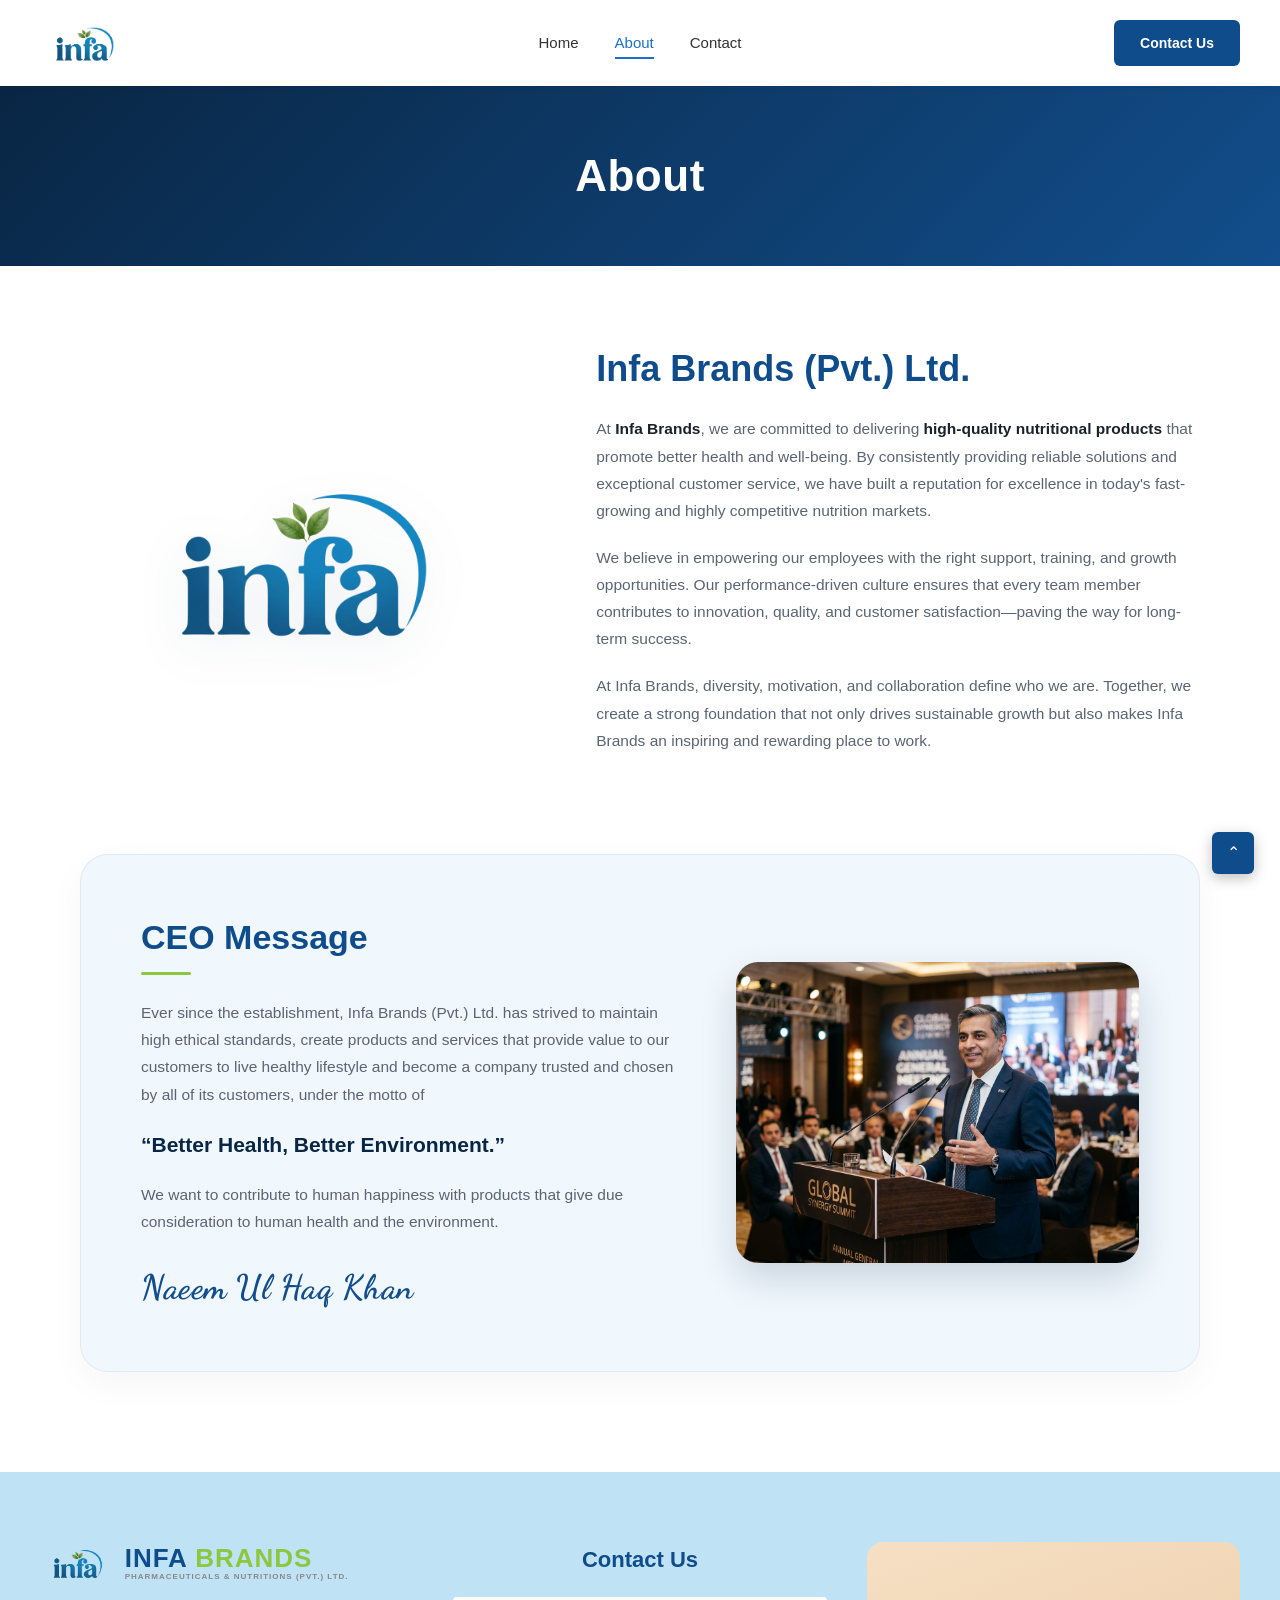
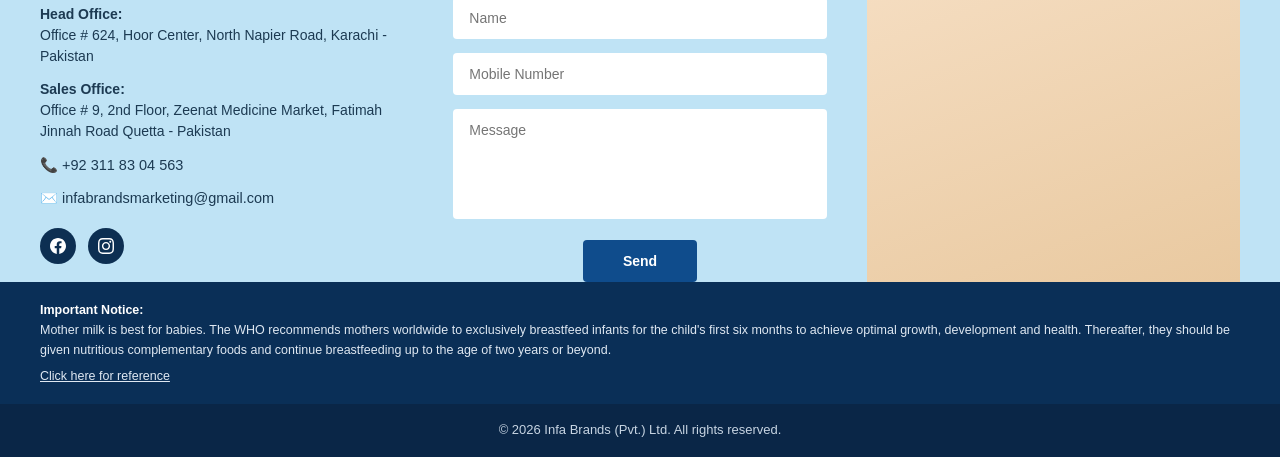
==== about.html @ ae10d037 "First" ====
<!DOCTYPE html>
<html lang="en">

<head>
    <meta charset="UTF-8">
    <meta name="viewport" content="width=device-width, initial-scale=1.0">
    <title>About - Infa Brands (Pvt.) Ltd.</title>
    <link rel="stylesheet" href="style.css">
    <link rel="preconnect" href="https://fonts.googleapis.com">
    <link rel="preconnect" href="https://fonts.gstatic.com" crossorigin>
    <link href="https://fonts.googleapis.com/css2?family=Dancing+Script:wght@700&display=swap" rel="stylesheet">
</head>

<body>

    <!-- HEADER -->
    <header>
        <div class="logo">
            <a href="index.html">
                <img src="3_20260909_190954_0002.png" alt="Infa Brands Logo">
            </a>
        </div>
        <nav>
            <ul>
                <li><a href="index.html">Home</a></li>
                <li><a href="about.html" class="active">About</a></li>
                <li><a href="contact.html">Contact</a></li>
            </ul>
        </nav>
        <div class="header-action">
            <a href="contact.html" class="btn-primary" style="text-decoration:none;display:inline-block;">Contact Us</a>
        </div>
    </header>

    <!-- ABOUT BANNER -->
    <section class="about-header-banner">
        <h1>About</h1>
    </section>

    <!-- COMPANY PROFILE / STORY SECTION -->
    <section class="about-story-section">
        <div class="about-logo-wrapper">
            <img src="3_20260909_190954_0002.png" alt="Infa Brands Logo Emblem">
        </div>
        <div class="about-story-content">
            <h2>Infa Brands (Pvt.) Ltd.</h2>
            <p>At <strong>Infa Brands</strong>, we are committed to delivering <strong>high-quality nutritional products</strong> that promote better health and well-being. By consistently providing reliable solutions and exceptional customer service, we have built a reputation for excellence in today's fast-growing and highly competitive nutrition markets.</p>
            <p>We believe in empowering our employees with the right support, training, and growth opportunities. Our performance-driven culture ensures that every team member contributes to innovation, quality, and customer satisfaction—paving the way for long-term success.</p>
            <p>At Infa Brands, diversity, motivation, and collaboration define who we are. Together, we create a strong foundation that not only drives sustainable growth but also makes Infa Brands an inspiring and rewarding place to work.</p>
        </div>
    </section>

    <!-- CEO MESSAGE SECTION -->
    <section class="about-ceo-section">
        <div class="about-ceo-card">
            <div class="ceo-text-col">
                <h2>CEO Message</h2>
                <div class="ceo-rule"></div>
                <p>Ever since the establishment, Infa Brands (Pvt.) Ltd. has strived to maintain high ethical standards, create products and services that provide value to our customers to live healthy lifestyle and become a company trusted and chosen by all of its customers, under the motto of</p>
                <div class="ceo-quote">“Better Health, Better Environment.”</div>
                <p>We want to contribute to human happiness with products that give due consideration to human health and the environment.</p>
                <div class="ceo-signature">Naeem Ul Haq Khan</div>
            </div>
            <div class="ceo-img-col">
                <div class="ceo-img-wrapper">
                    <img src="ceo-message-photo.jpg" alt="CEO Naeem Ul Haq Khan">
                </div>
            </div>
        </div>
    </section>

    <!-- CONTACT US (ABOVE FOOTER) -->
    <section class="contact" id="contact">
        <div class="contact-grid">
            <div class="contact-info">
                <div class="logo">
                    <a href="index.html" style="display:flex;align-items:center;gap:10px;text-decoration:none;">
                        <img src="3_20260909_190954_0002.png" alt="Infa Brands Logo" style="height:42px;width:auto;object-fit:contain;">
                        <div class="logo-text">
                            <div class="name">INFA <span>BRANDS</span></div>
                            <div class="sub">PHARMACEUTICALS &amp; NUTRITIONS (PVT.) LTD.</div>
                        </div>
                    </a>
                </div>
                <p><strong>Head Office:</strong><br>Office # 624, Hoor Center, North Napier Road, Karachi - Pakistan</p>
                <p><strong>Sales Office:</strong><br>Office # 9, 2nd Floor, Zeenat Medicine Market, Fatimah Jinnah Road Quetta - Pakistan</p>
                <div class="line"><a href="tel:+923118304563" style="color:inherit;">📞 +92 311 83 04 563</a></div>
                <div class="line"><a href="mailto:infabrandsmarketing@gmail.com" style="color:inherit;">✉️ infabrandsmarketing@gmail.com</a></div>
                <div class="socials">
                    <a href="https://www.facebook.com/share/1D4p2ntdtL/" target="_blank" rel="noopener noreferrer" title="Facebook" aria-label="Facebook">
                        <svg viewBox="0 0 24 24" width="16" height="16" fill="currentColor"><path d="M24 12.073c0-6.627-5.373-12-12-12s-12 5.373-12 12c0 5.99 4.388 10.954 10.125 11.854v-8.385H7.078v-3.47h3.047V9.43c0-3.007 1.792-4.669 4.533-4.669 1.312 0 2.686.235 2.686.235v2.953H15.83c-1.491 0-1.956.925-1.956 1.874v2.25h3.328l-.532 3.47h-2.796v8.385C19.612 23.027 24 18.062 24 12.073z"/></svg>
                    </a>
                    <a href="https://www.instagram.com/infa_brands?igsh=bGVnMWMzcWs0cmg=" target="_blank" rel="noopener noreferrer" title="Instagram" aria-label="Instagram">
                        <svg viewBox="0 0 24 24" width="16" height="16" fill="currentColor"><path d="M12 2.163c3.204 0 3.584.012 4.85.07 3.252.148 4.771 1.691 4.919 4.919.058 1.265.069 1.645.069 4.849 0 3.205-.012 3.584-.069 4.849-.149 3.225-1.664 4.771-4.919 4.919-1.266.058-1.644.07-4.85.07-3.204 0-3.584-.012-4.849-.07-3.26-.149-4.771-1.699-4.919-4.92-.058-1.265-.07-1.644-.07-4.849 0-3.204.013-3.583.07-4.849.149-3.227 1.664-4.771 4.919-4.919 1.266-.057 1.645-.069 4.849-.069zm0-2.163c-3.259 0-3.667.014-4.947.072-4.358.2-6.78 2.618-6.98 6.98-.059 1.281-.073 1.689-.073 4.948 0 3.259.014 3.668.072 4.948.2 4.358 2.618 6.78 6.98 6.98 1.281.058 1.689.072 4.948.072 3.259 0 3.668-.014 4.948-.072 4.354-.2 6.782-2.618 6.979-6.98.059-1.28.073-1.689.073-4.948 0-3.259-.014-3.667-.072-4.947-.196-4.354-2.617-6.78-6.979-6.98-1.281-.059-1.69-.073-4.949-.073zm0 5.838c-3.403 0-6.162 2.759-6.162 6.162s2.759 6.163 6.162 6.163 6.162-2.759 6.162-6.163c0-3.403-2.759-6.162-6.162-6.162zm0 10.162c-2.209 0-4-1.79-4-4 0-2.209 1.791-4 4-4s4 1.791 4 4c0 2.21-1.791 4-4 4zm6.406-11.845c-.796 0-1.441.645-1.441 1.44s.645 1.44 1.441 1.44c.795 0 1.439-.645 1.439-1.44s-.644-1.44-1.439-1.44z"/></svg>
                    </a>
                </div>
            </div>
            <div class="contact-form">
                <h3>Contact Us</h3>
                <form onsubmit="event.preventDefault(); alert('Thank you for contacting Infa Brands! We will get back to you soon.');">
                    <input type="text" placeholder="Name" required>
                    <input type="text" placeholder="Mobile Number" required>
                    <textarea placeholder="Message"></textarea>
                    <button type="submit">Send</button>
                </form>
            </div>
            <div class="contact-hand"></div>
        </div>
    </section>

    <!-- FOOTER NOTICE -->
    <div class="notice">
        <div class="container">
            <div><strong>Important Notice:</strong><br>
                Mother milk is best for babies. The WHO recommends mothers worldwide to exclusively breastfeed infants
                for the child's first six months to achieve optimal growth, development and health. Thereafter, they
                should be given nutritious complementary foods and continue breastfeeding up to the age of two years or
                beyond.</div>
            <a href="#">Click here for reference</a>
        </div>
    </div>

    <!-- COPYRIGHT -->
    <div class="copyright">© 2026 Infa Brands (Pvt.) Ltd. All rights reserved.</div>

    <div class="scroll-top">⌃</div>

    <script>
        document.querySelector('.scroll-top').addEventListener('click', () => {
            window.scrollTo({ top: 0, behavior: 'smooth' });
        });
    </script>

</body>

</html>
---- style.css ----
:root {
    --navy: #0d2f52;
    --blue: #1b6fc9;
    --blue-dark: #0f4c8c;
    --green: #8dc63f;
    --light-blue: #bfe3f5;
    --text-grey: #5b6472;
    --footer-navy: #0a2f57;
}

* {
    margin: 0;
    padding: 0;
    box-sizing: border-box;
}

body {
    font-family: "Poppins", "Segoe UI", Arial, sans-serif;
    color: #333;
    line-height: 1.6;
}

a {
    text-decoration: none;
    color: inherit;
}

ul {
    list-style: none;
}

img,
svg {
    display: block;
    max-width: 100%;
}

.container {
    max-width: 1200px;
    margin: 0 auto;
    padding: 0 40px;
}

/* HEADER */
header {
    display: flex;
    align-items: center;
    justify-content: space-between;
    padding: 18px 40px;
    box-shadow: 0 2px 10px rgba(0, 0, 0, 0.06);
    position: relative;
    z-index: 10;
    background: #fff;
}

.logo {
    display: flex;
    align-items: center;
    gap: 12px;
    flex: 1 1 0;
}

.logo img {
    height: 50px;
    width: auto;
    object-fit: contain;
}

.logo-text {
    line-height: 1.1;
}

.logo-text .name {
    font-size: 26px;
    font-weight: 800;
    color: var(--blue-dark);
    letter-spacing: 1px;
}

.logo-text .name span {
    color: var(--green);
}

.logo-text .sub {
    font-size: 8px;
    letter-spacing: 1px;
    color: #888;
    font-weight: 600;
}

nav {
    display: flex;
    align-items: center;
    justify-content: center;
    flex: 2 1 auto;
}

nav ul {
    display: flex;
    justify-content: center;
    align-items: center;
    gap: 36px;
    font-size: 15px;
    font-weight: 500;
    color: #333;
    margin: 0;
    padding: 0;
    list-style: none;
}

nav ul li a {
    position: relative;
    padding-bottom: 4px;
    transition: color 0.2s ease;
}

nav ul li a.active {
    color: var(--blue);
}

nav ul li a.active::after {
    content: "";
    position: absolute;
    left: 0;
    bottom: -4px;
    width: 100%;
    height: 2px;
    background: var(--blue);
}

nav ul li a:hover {
    color: var(--blue);
}

.caret {
    font-size: 10px;
    margin-left: 4px;
}

.header-action {
    flex: 1 1 0;
    display: flex;
    justify-content: flex-end;
    align-items: center;
}

.btn-primary {
    background: var(--blue-dark);
    color: #fff;
    padding: 12px 26px;
    border-radius: 6px;
    font-weight: 600;
    font-size: 14px;
    border: none;
    cursor: pointer;
    transition: background 0.2s ease, transform 0.1s ease;
    white-space: nowrap;
}

.btn-primary:hover {
    background: var(--navy);
}

/* HERO */
.hero {
    position: relative;
    min-height: 640px;
    background:
        linear-gradient(120deg, rgba(9, 38, 68, 0.85) 0%, rgba(15, 60, 110, 0.55) 55%, rgba(9, 38, 68, 0.75) 100%),
        radial-gradient(circle at 70% 30%, #1c4d7a, #0a2440 70%);
    display: flex;
    align-items: center;
    color: #fff;
    overflow: hidden;
}

.hero::before {
    content: "";
    position: absolute;
    inset: 0;
    background-image:
        radial-gradient(ellipse at 30% 60%, rgba(255, 255, 255, 0.06) 0%, transparent 45%),
        radial-gradient(ellipse at 80% 20%, rgba(255, 255, 255, 0.05) 0%, transparent 40%);
}

.hero-content {
    position: relative;
    z-index: 2;
    padding: 0 40px;
    max-width: 1200px;
    margin: 0 auto;
    width: 100%;
}

.hero-content .eyebrow {
    font-size: 20px;
    font-weight: 400;
    margin-bottom: 6px;
}

.hero-content h1 {
    font-size: 44px;
    font-style: italic;
    font-weight: 700;
    max-width: 600px;
    line-height: 1.25;
}

.hero-rule {
    width: 120px;
    height: 3px;
    background: var(--green);
    margin: 26px 0 40px;
}

.hero-contact {
    position: absolute;
    bottom: 34px;
    left: 40px;
    display: flex;
    gap: 34px;
    font-size: 14px;
    color: #eaf2fb;
}

.hero-contact div {
    display: flex;
    align-items: center;
    gap: 8px;
}

/* EMPOWERING SECTION */
.empower {
    display: grid;
    grid-template-columns: 1fr 3px 1.15fr;
    gap: 40px;
    padding: 80px 40px;
    max-width: 1200px;
    margin: 0 auto;
    align-items: start;
}

.empower h2 {
    font-size: 38px;
    font-weight: 800;
    color: var(--blue-dark);
    line-height: 1.25;
}

.empower-divider {
    background: var(--green);
    width: 3px;
    height: 100%;
}

.empower p {
    color: var(--text-grey);
    margin-bottom: 18px;
    font-size: 15.5px;
}

.empower p strong {
    color: #333;
}

/* SECTION HEADS */
.section-head {
    text-align: center;
    margin-bottom: 56px;
}

.section-head h2 {
    font-size: 34px;
    font-weight: 800;
    color: var(--blue-dark);
    display: inline-block;
    margin-bottom: 12px;
}

.section-head .rule {
    width: 70px;
    height: 3px;
    background: var(--green);
    margin: 0 auto;
}

/* PRODUCTS */
.products {
    padding: 40px 40px 100px;
    max-width: 1200px;
    margin: 0 auto;
}

.product-grid {
    display: grid;
    grid-template-columns: repeat(3, 1fr);
    gap: 46px;
}

.product-card {
    background: #ffffff;
    border-radius: 16px;
    padding: 24px;
    box-shadow: 0 10px 30px rgba(9, 38, 68, 0.07);
    border: 1px solid rgba(226, 232, 240, 0.8);
    text-align: center;
    transition: all 0.3s cubic-bezier(0.16, 1, 0.3, 1);
    display: flex;
    flex-direction: column;
    align-items: center;
}

.product-card:hover {
    transform: translateY(-8px);
    box-shadow: 0 20px 40px rgba(9, 38, 68, 0.14);
    border-color: rgba(141, 198, 63, 0.4);
}

.product-img-wrap {
    width: 100%;
    height: 240px;
    display: flex;
    align-items: center;
    justify-content: center;
    background: #f8fafc;
    border-radius: 12px;
    margin-bottom: 20px;
    overflow: hidden;
    padding: 12px;
}

.product-img {
    max-width: 100%;
    max-height: 100%;
    object-fit: contain;
    transition: transform 0.4s ease;
}

.product-card:hover .product-img {
    transform: scale(1.05);
}

.product-card h3 {
    font-size: 20px;
    font-weight: 700;
    color: var(--blue-dark);
    letter-spacing: 0.5px;
    margin-top: 4px;
}

/* GUIDELINES */
.guidelines {
    background: #fbfcfe;
    padding: 90px 0;
}

.guidelines-intro {
    max-width: 1200px;
    margin: 0 auto 56px;
    padding: 0 40px;
    color: var(--text-grey);
    font-size: 15.5px;
}

.guidelines-body {
    max-width: 1200px;
    margin: 0 auto;
    padding: 0 40px;
    display: grid;
    grid-template-columns: 0.85fr 1.3fr;
    gap: 60px;
    align-items: start;
}

.baby-illustration {
    width: 100%;
    aspect-ratio: 1/1.1;
    border-radius: 16px;
    background: radial-gradient(circle at 50% 30%, #ffe9c7, #ffd48a 60%, #f5b94f 100%);
    display: flex;
    align-items: center;
    justify-content: center;
    position: relative;
    overflow: hidden;
}

.faq {
    border-top: 1px solid #e4e8ee;
}

.faq-item {
    border-bottom: 1px solid #e4e8ee;
}

.faq-q {
    width: 100%;
    text-align: left;
    background: none;
    border: none;
    padding: 20px 4px;
    display: flex;
    justify-content: space-between;
    align-items: center;
    font-size: 15.5px;
    font-weight: 600;
    color: #222;
    cursor: pointer;
}

.faq-q .arrow {
    transition: transform 0.25s ease;
    font-size: 12px;
    color: #333;
    flex: 0 0 auto;
    margin-left: 16px;
}

.faq-item.open .faq-q .arrow {
    transform: rotate(180deg);
}

.faq-a {
    max-height: 0;
    overflow: hidden;
    transition: max-height 0.3s ease;
    font-size: 14.5px;
    color: var(--text-grey);
}

.faq-a p {
    padding: 0 4px 20px;
}

.faq-item.open .faq-a {
    max-height: 200px;
}

/* BLOGS */
.blogs {
    padding: 100px 40px;
    max-width: 1200px;
    margin: 0 auto;
}

.blog-grid {
    display: grid;
    grid-template-columns: repeat(3, 1fr);
    gap: 36px;
}

.blog-card {
    border: 2.5px dotted var(--green);
    border-radius: 18px;
    min-height: 190px;
    display: flex;
    align-items: center;
    justify-content: center;
    text-align: center;
    padding: 30px 26px;
    font-family: Georgia, 'Times New Roman', serif;
}

.blog-card p {
    font-size: 16px;
    font-weight: 600;
    color: #1a1a1a;
    line-height: 1.5;
}

/* CONTACT (BOTTOM SECTION) */
.contact {
    background: var(--light-blue);
    padding: 70px 40px 0;
}

.contact-grid {
    max-width: 1200px;
    margin: 0 auto;
    display: grid;
    grid-template-columns: 1fr 1fr 1fr;
    gap: 40px;
    align-items: start;
}

.contact-info .logo {
    margin-bottom: 20px;
}

.contact-info .logo-text .name {
    color: var(--blue-dark);
}

.contact-info p {
    font-size: 14px;
    color: #1c3a52;
    margin-bottom: 12px;
    max-width: 100%;
    line-height: 1.5;
}

.contact-info .line {
    display: flex;
    align-items: center;
    gap: 10px;
    font-size: 14.5px;
    color: #1c3a52;
    margin-bottom: 10px;
}

.contact-info .line a:hover {
    color: var(--blue);
    text-decoration: underline;
}

.socials {
    display: flex;
    gap: 12px;
    margin-top: 18px;
}

.socials a {
    width: 36px;
    height: 36px;
    border-radius: 50%;
    background: #0d2f52;
    color: #fff;
    display: flex;
    align-items: center;
    justify-content: center;
    font-size: 14px;
    transition: all 0.25s ease;
}

.socials a:hover {
    background: var(--blue);
    transform: translateY(-2px);
    box-shadow: 0 4px 10px rgba(27, 111, 201, 0.35);
}

.contact-form h3 {
    text-align: center;
    color: var(--blue-dark);
    font-size: 22px;
    font-weight: 700;
    margin-bottom: 20px;
}

.contact-form input,
.contact-form textarea {
    width: 100%;
    padding: 13px 16px;
    border: none;
    border-radius: 4px;
    margin-bottom: 14px;
    font-size: 14px;
    font-family: inherit;
}

.contact-form textarea {
    resize: none;
    height: 110px;
}

.contact-form button {
    background: var(--blue-dark);
    color: #fff;
    border: none;
    padding: 13px 40px;
    border-radius: 4px;
    font-weight: 600;
    cursor: pointer;
    display: block;
    margin: 0 auto;
    font-size: 14px;
    transition: background 0.2s ease;
}

.contact-form button:hover {
    background: var(--navy);
}

.contact-hand {
    height: 100%;
    min-height: 260px;
    border-radius: 16px 16px 0 0;
    background: linear-gradient(160deg, #f6dfc4, #e9c9a0);
}

/* CONTACT PAGE EXACT REPLICA STYLES */
.contact-header-banner {
    background: linear-gradient(135deg, #1b3552 0%, #0d233a 100%);
    color: #fff;
    padding: 65px 20px;
    text-align: center;
}

.contact-header-banner h1 {
    font-size: 56px;
    font-weight: 800;
    letter-spacing: -0.5px;
    color: #fff;
}

.contact-top-container {
    max-width: 1200px;
    margin: 0 auto;
    padding: 65px 40px;
    display: grid;
    grid-template-columns: 1fr 1.35fr;
    gap: 70px;
    align-items: start;
    background: #fff;
}

.get-in-touch-col h2,
.send-message-col h2 {
    font-size: 28px;
    font-weight: 700;
    color: var(--navy);
}

.get-in-touch-col .green-bar {
    width: 44px;
    height: 3px;
    background: var(--green);
    margin-top: 8px;
    margin-bottom: 32px;
    border-radius: 2px;
}

.send-message-col h2 {
    margin-bottom: 32px;
}

.touch-item {
    display: flex;
    gap: 16px;
    margin-bottom: 26px;
    align-items: flex-start;
}

.touch-icon {
    width: 26px;
    height: 26px;
    color: var(--navy);
    flex-shrink: 0;
    margin-top: 2px;
    display: flex;
    align-items: center;
    justify-content: center;
}

.touch-content h4 {
    font-size: 16.5px;
    font-weight: 700;
    color: var(--navy);
    margin-bottom: 4px;
}

.touch-content p,
.touch-content a {
    font-size: 14.5px;
    color: var(--text-grey);
    line-height: 1.55;
    text-decoration: none;
}

.touch-content a:hover {
    color: var(--blue);
    text-decoration: underline;
}

.send-message-col .form-input {
    width: 100%;
    padding: 13px 16px;
    border: 1px solid #cbd5e1;
    border-radius: 6px;
    font-size: 14px;
    margin-bottom: 16px;
    outline: none;
    font-family: inherit;
    transition: border-color 0.2s;
    background: #fff;
}

.send-message-col .form-input:focus {
    border-color: var(--blue);
}

.send-message-col .form-textarea {
    width: 100%;
    padding: 13px 16px;
    border: 1px solid #cbd5e1;
    border-radius: 6px;
    font-size: 14px;
    height: 145px;
    margin-bottom: 16px;
    resize: none;
    outline: none;
    font-family: inherit;
    transition: border-color 0.2s;
    background: #fff;
}

.send-message-col .form-textarea:focus {
    border-color: var(--blue);
}

.send-message-col .btn-send-full {
    width: 100%;
    background: var(--navy);
    color: #fff;
    border: none;
    padding: 14px;
    font-size: 15px;
    font-weight: 600;
    border-radius: 6px;
    cursor: pointer;
    transition: background 0.2s, transform 0.1s;
}

.send-message-col .btn-send-full:hover {
    background: var(--blue-dark);
}

.map-wrapper {
    width: 100%;
    height: 480px;
    position: relative;
    overflow: hidden;
}

.map-wrapper iframe {
    width: 100%;
    height: 100%;
    border: 0;
    display: block;
}

/* FOOTER NOTICE */
.notice {
    background: var(--footer-navy);
    color: #dfe8f2;
    padding: 18px 40px;
    font-size: 12.5px;
}

.notice .container {
    max-width: 1200px;
    margin: 0 auto;
    padding: 0;
}

.notice strong {
    font-weight: 700;
    color: #fff;
}

.notice a {
    text-decoration: underline;
    color: #dfe8f2;
    display: inline-block;
    margin-top: 6px;
}

.copyright {
    background: #0a2647;
    color: #c7d4e2;
    text-align: center;
    padding: 16px;
    font-size: 13px;
}

.scroll-top {
    position: fixed;
    bottom: 26px;
    right: 26px;
    width: 42px;
    height: 42px;
    background: var(--blue-dark);
    color: #fff;
    border-radius: 6px;
    display: flex;
    align-items: center;
    justify-content: center;
    font-size: 16px;
    box-shadow: 0 4px 14px rgba(0, 0, 0, 0.25);
    cursor: pointer;
    transition: background 0.2s ease;
}

.scroll-top:hover {
    background: var(--navy);
}

/* RESPONSIVE */
@media (max-width: 900px) {
    nav ul {
        display: none;
    }

    .empower {
        grid-template-columns: 1fr;
    }

    .empower-divider {
        display: none;
    }

    .guidelines-body {
        grid-template-columns: 1fr;
    }

    .product-grid,
    .blog-grid {
        grid-template-columns: 1fr;
    }

    .contact-grid {
        grid-template-columns: 1fr;
    }

    .hero-content h1 {
        font-size: 32px;
    }

    .hero-contact {
        position: static;
        margin-top: 30px;
        flex-direction: column;
        gap: 10px;
    }

    .contact-top-container {
        grid-template-columns: 1fr;
        gap: 40px;
        padding: 40px 20px;
    }

    .contact-header-banner h1,
    .about-header-banner h1 {
        font-size: 38px;
    }

    .about-story-section {
        grid-template-columns: 1fr;
        gap: 40px;
        padding: 50px 20px;
        text-align: center;
    }

    .about-ceo-card {
        grid-template-columns: 1fr;
        padding: 30px 24px;
        gap: 36px;
    }

    .about-ceo-section {
        padding: 0 20px;
        margin-bottom: 60px;
    }
}

/* ABOUT PAGE STYLES */
.about-header-banner {
    background: linear-gradient(135deg, #092644, #124e8c);
    padding: 55px 20px;
    text-align: center;
    color: #ffffff;
}

.about-header-banner h1 {
    font-size: 44px;
    font-weight: 800;
    margin: 0;
    letter-spacing: 0.5px;
}

.about-story-section {
    max-width: 1200px;
    margin: 0 auto;
    padding: 80px 40px;
    display: grid;
    grid-template-columns: 0.85fr 1.15fr;
    gap: 70px;
    align-items: center;
}

.about-logo-wrapper {
    display: flex;
    justify-content: center;
    align-items: center;
    padding: 20px;
}

.about-logo-wrapper img {
    max-width: 100%;
    width: 380px;
    height: auto;
    object-fit: contain;
    filter: drop-shadow(0 10px 25px rgba(9, 38, 68, 0.08));
}

.about-story-content h2 {
    font-size: 36px;
    font-weight: 800;
    color: var(--blue-dark);
    margin-bottom: 24px;
    line-height: 1.25;
}

.about-story-content p {
    font-size: 15.5px;
    color: var(--text-grey);
    line-height: 1.75;
    margin-bottom: 20px;
}

.about-story-content p strong {
    color: #1a202c;
    font-weight: 600;
}

.about-ceo-section {
    max-width: 1200px;
    margin: 0 auto 100px;
    padding: 0 40px;
}

.about-ceo-card {
    background: #f0f7fd;
    border-radius: 28px;
    padding: 55px 60px;
    display: grid;
    grid-template-columns: 1.15fr 0.85fr;
    gap: 50px;
    align-items: center;
    box-shadow: 0 12px 35px rgba(9, 38, 68, 0.04);
    border: 1px solid rgba(18, 78, 140, 0.08);
}

.ceo-text-col h2 {
    font-size: 34px;
    font-weight: 800;
    color: var(--blue-dark);
    margin-bottom: 8px;
}

.ceo-rule {
    width: 50px;
    height: 3px;
    background: var(--green);
    margin-bottom: 24px;
    border-radius: 2px;
}

.ceo-text-col p {
    font-size: 15.5px;
    color: var(--text-grey);
    line-height: 1.75;
    margin-bottom: 18px;
}

.ceo-quote {
    font-size: 21px;
    font-weight: 700;
    color: #092644;
    margin: 22px 0;
    line-height: 1.4;
}

.ceo-signature {
    font-family: 'Brush Script MT', 'Dancing Script', 'Caveat', cursive, sans-serif;
    font-size: 34px;
    color: #124e8c;
    font-weight: 700;
    margin-top: 26px;
    letter-spacing: 0.5px;
}

.ceo-img-col {
    display: flex;
    justify-content: center;
}

.ceo-img-wrapper {
    width: 100%;
    max-height: 440px;
    border-radius: 22px;
    overflow: hidden;
    box-shadow: 0 16px 36px rgba(9, 38, 68, 0.16);
}

.ceo-img-wrapper img {
    width: 100%;
    height: 100%;
    object-fit: cover;
    display: block;
}
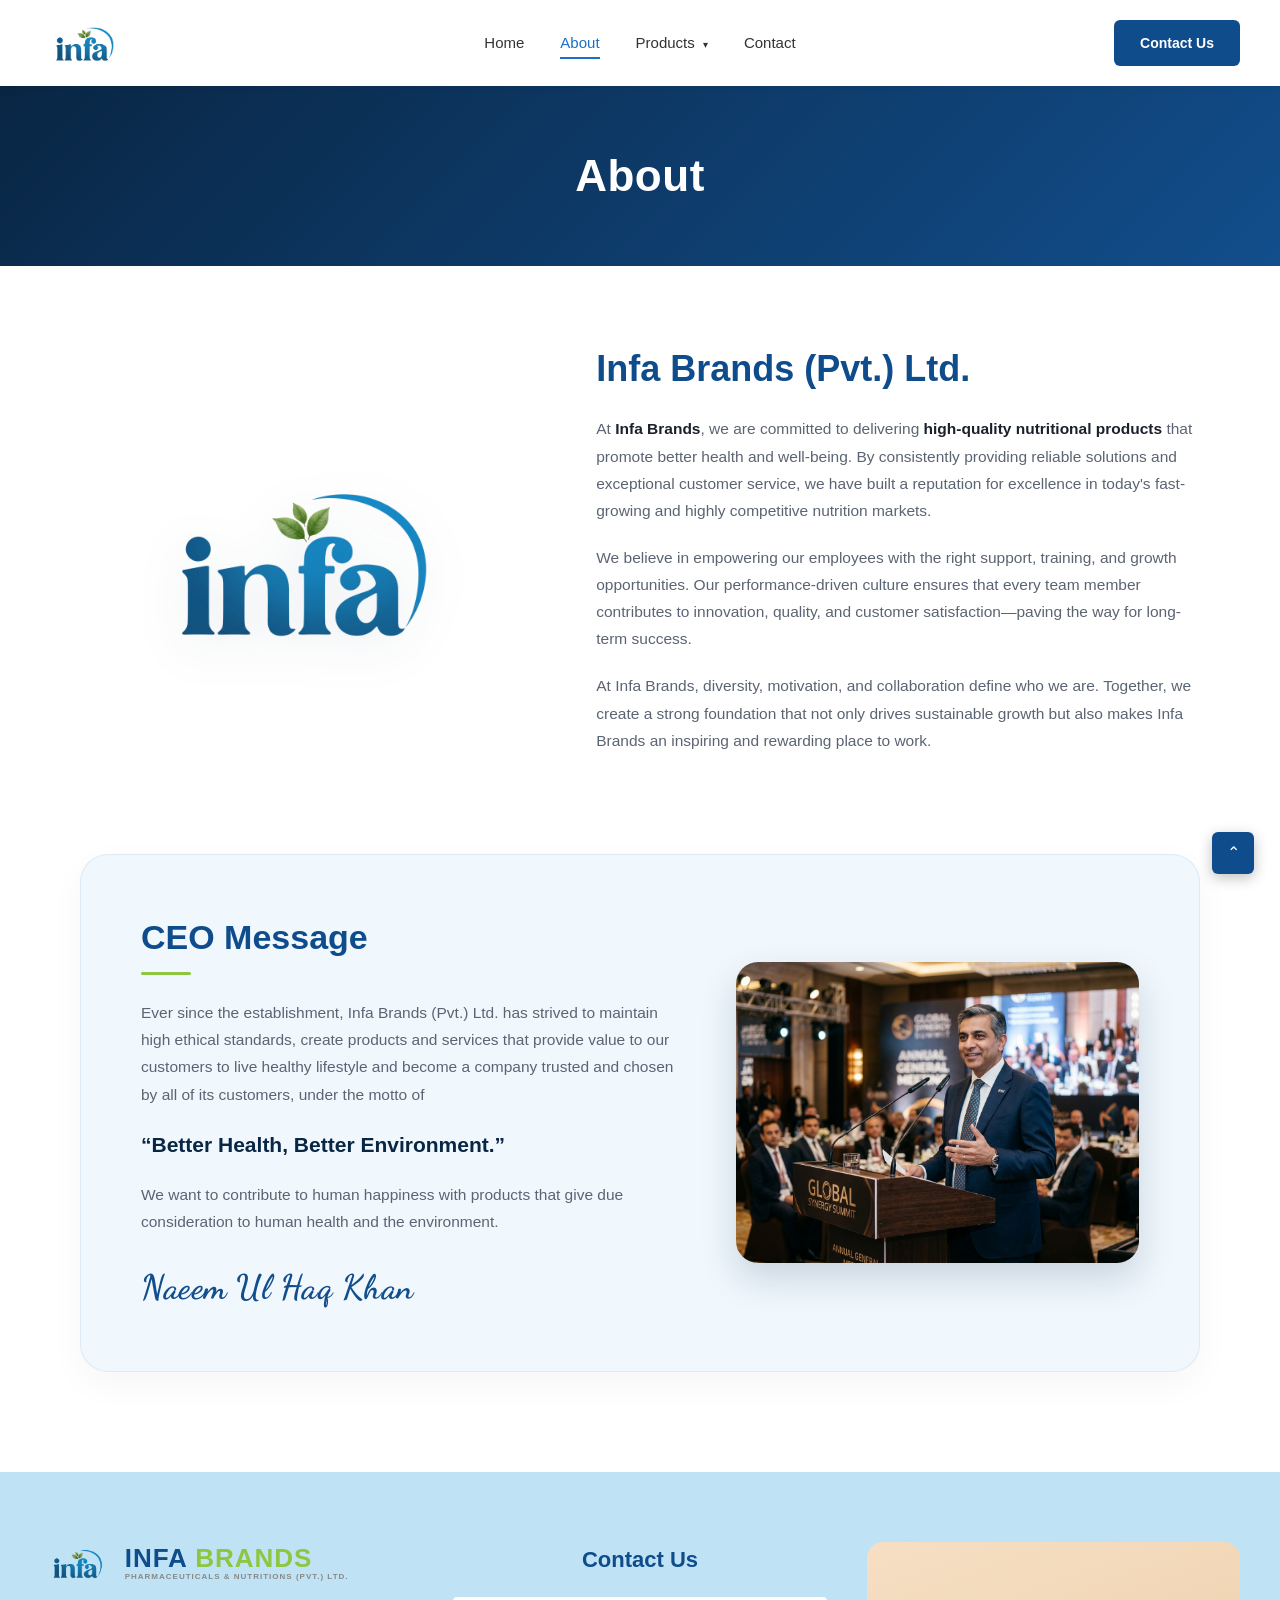
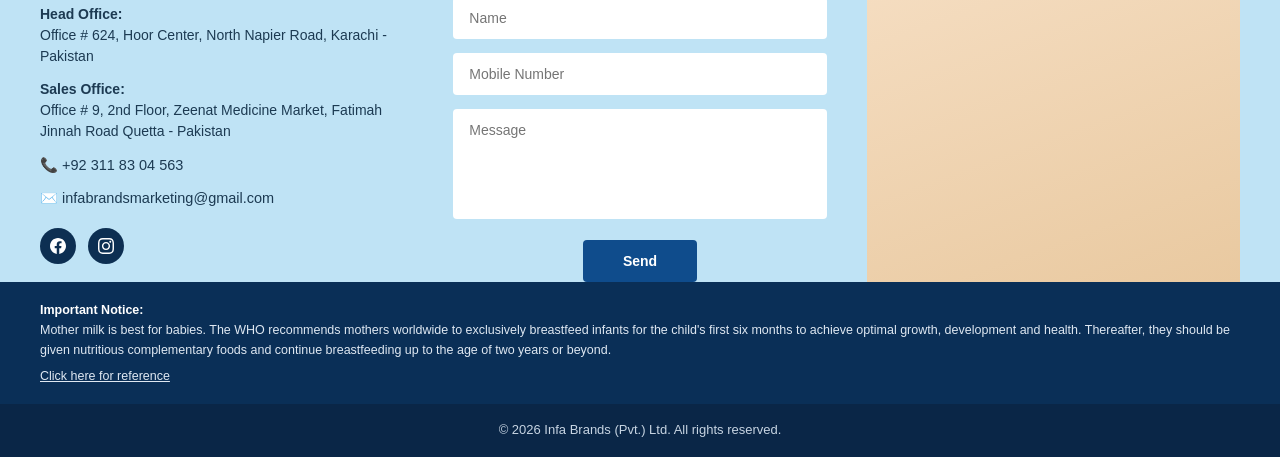
==== commit 7b609b75: "added product pages" ====
--- a/about.html
+++ b/about.html
@@ -24,6 +24,14 @@
             <ul>
                 <li><a href="index.html">Home</a></li>
                 <li><a href="about.html" class="active">About</a></li>
+                <li class="dropdown">
+                    <a href="vinlac-range.html">Products <span class="caret">▾</span></a>
+                    <ul class="dropdown-menu">
+                        <li><a href="vinlac-range.html">Vinlac Range</a></li>
+                        <li><a href="omil-range.html">Omil Range</a></li>
+                        <li><a href="omil-cereal-range.html">Omil Cereal Range</a></li>
+                    </ul>
+                </li>
                 <li><a href="contact.html">Contact</a></li>
             </ul>
         </nav>
--- a/style.css
+++ b/style.css
@@ -135,6 +135,68 @@
 .caret {
     font-size: 10px;
     margin-left: 4px;
+}
+
+/* DROPDOWN MENU */
+.dropdown {
+    position: relative;
+}
+
+.dropdown-menu {
+    position: absolute;
+    top: 100%;
+    left: 50%;
+    transform: translateX(-50%) translateY(8px);
+    background: #ffffff;
+    min-width: 180px;
+    box-shadow: 0 10px 30px rgba(9, 38, 68, 0.12);
+    border-radius: 8px;
+    padding: 8px 0;
+    list-style: none !important;
+    opacity: 0;
+    visibility: hidden;
+    transition: all 0.25s ease;
+    z-index: 100;
+    border: 1px solid rgba(226, 232, 240, 0.9);
+    display: block !important;
+}
+
+.dropdown:hover .dropdown-menu {
+    opacity: 1;
+    visibility: visible;
+    transform: translateX(-50%) translateY(0);
+}
+
+.dropdown-menu li {
+    margin: 0 !important;
+    padding: 0 !important;
+    display: block !important;
+}
+
+.dropdown-menu li a {
+    display: block;
+    padding: 10px 20px;
+    color: #333;
+    font-size: 14px;
+    font-weight: 500;
+    text-decoration: none;
+    transition: background 0.2s ease, color 0.2s ease;
+    white-space: nowrap;
+    text-align: left;
+}
+
+.dropdown-menu li a:hover {
+    background: #f0f7fd;
+    color: var(--blue);
+}
+
+.dropdown-menu li a.active {
+    color: var(--blue);
+    font-weight: 600;
+}
+
+.dropdown-menu li a::after {
+    display: none !important;
 }
 
 .header-action {
@@ -876,6 +938,15 @@
     letter-spacing: 0.5px;
 }
 
+.about-header-banner .banner-sub {
+    font-size: 14.5px;
+    letter-spacing: 1.5px;
+    font-weight: 600;
+    margin-top: 10px;
+    color: #e2e8f0;
+    text-transform: uppercase;
+}
+
 .about-story-section {
     max-width: 1200px;
     margin: 0 auto;
@@ -997,3 +1068,126 @@
     object-fit: cover;
     display: block;
 }
+
+/* OMIL RANGE PAGE STYLES */
+.omil-range-intro {
+    max-width: 1100px;
+    margin: 50px auto 70px;
+    padding: 0 30px;
+    text-align: center;
+    font-size: 15px;
+    color: #4a5568;
+    line-height: 1.8;
+}
+
+.omil-range-intro strong {
+    color: var(--blue-dark);
+}
+
+.omil-range-section {
+    max-width: 1200px;
+    margin: 0 auto 100px;
+    padding: 0 40px;
+}
+
+.omil-product-row {
+    display: grid;
+    grid-template-columns: 1fr 1.35fr;
+    gap: 60px;
+    align-items: center;
+    margin-bottom: 90px;
+}
+
+.omil-product-row.reverse {
+    grid-template-columns: 1.35fr 1fr;
+}
+
+.omil-img-box {
+    background: #f4f7fb;
+    border-radius: 32px;
+    padding: 40px;
+    display: flex;
+    align-items: center;
+    justify-content: center;
+    height: 440px;
+    box-shadow: 0 10px 30px rgba(9, 38, 68, 0.04);
+    border: 1px solid rgba(18, 78, 140, 0.06);
+    transition: transform 0.3s ease, box-shadow 0.3s ease;
+}
+
+.omil-img-box:hover {
+    transform: translateY(-4px);
+    box-shadow: 0 18px 40px rgba(9, 38, 68, 0.08);
+}
+
+.omil-img-box img {
+    max-width: 100%;
+    max-height: 100%;
+    object-fit: contain;
+    filter: drop-shadow(0 12px 24px rgba(0, 0, 0, 0.12));
+    transition: transform 0.35s ease;
+}
+
+.omil-img-box:hover img {
+    transform: scale(1.04);
+}
+
+.omil-info-box h2 {
+    font-size: 36px;
+    font-weight: 800;
+    color: #124e8c;
+    margin-bottom: 12px;
+    letter-spacing: 0.5px;
+}
+
+.omil-info-box h3 {
+    font-size: 17.5px;
+    font-weight: 700;
+    color: #1a202c;
+    margin-bottom: 14px;
+    line-height: 1.45;
+}
+
+.omil-info-box p {
+    font-size: 15px;
+    color: #4a5568;
+    line-height: 1.7;
+    margin-bottom: 18px;
+}
+
+.omil-info-box ul {
+    list-style: disc;
+    padding-left: 22px;
+    color: #4a5568;
+    margin: 0;
+}
+
+.omil-info-box ul li {
+    font-size: 14.5px;
+    line-height: 1.65;
+    margin-bottom: 11px;
+}
+
+@media (max-width: 900px) {
+    .omil-product-row,
+    .omil-product-row.reverse {
+        grid-template-columns: 1fr;
+        gap: 36px;
+        margin-bottom: 60px;
+    }
+
+    .omil-product-row.reverse .omil-img-box {
+        order: -1;
+    }
+
+    .omil-img-box {
+        height: 320px;
+        padding: 24px;
+    }
+
+    .omil-range-section {
+        padding: 0 20px;
+        margin-bottom: 60px;
+    }
+}
+
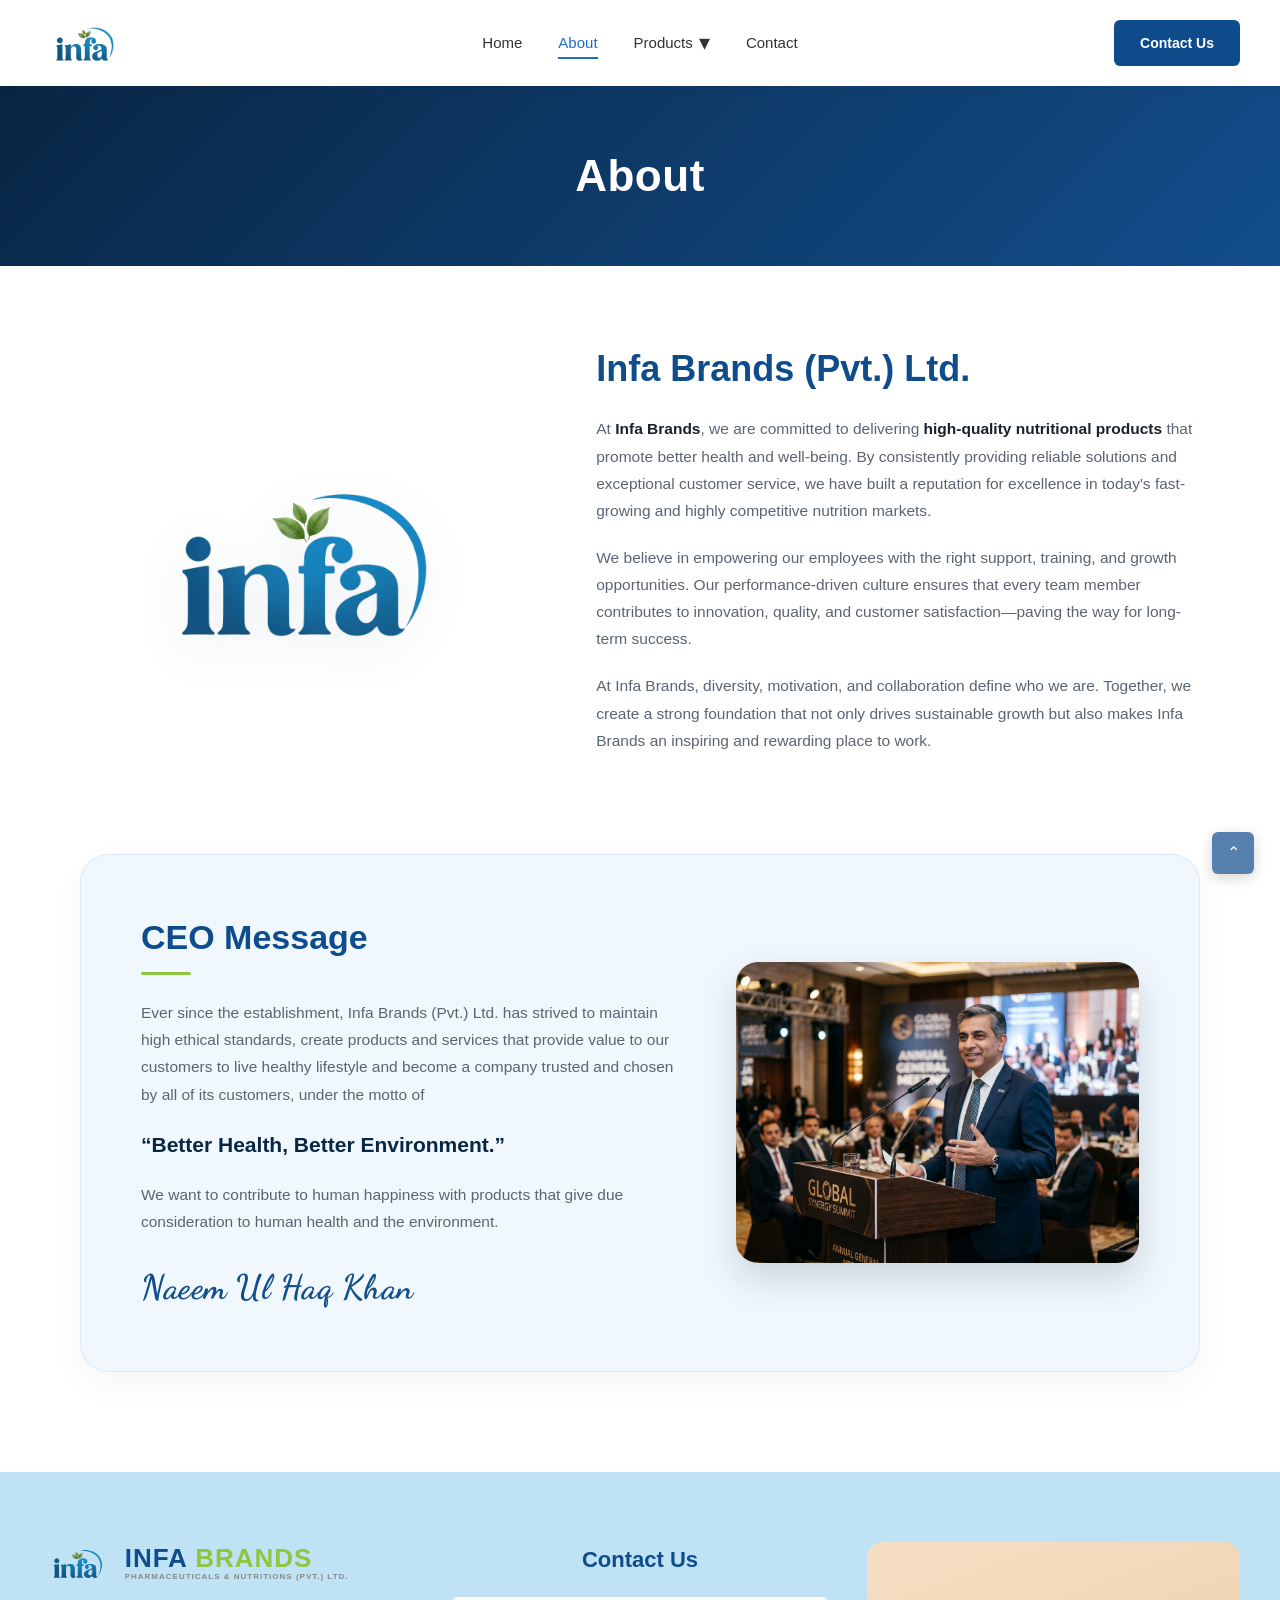
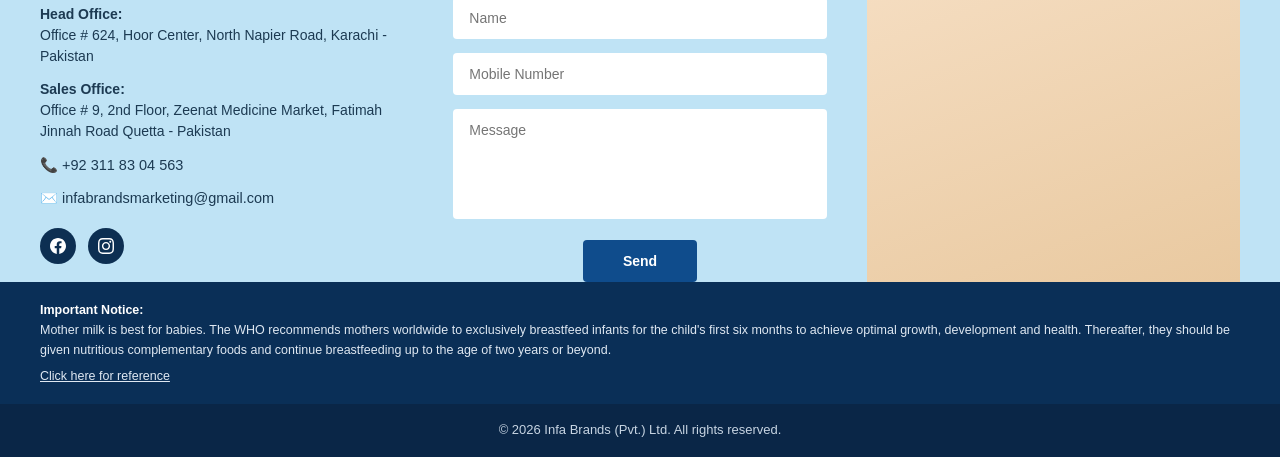
==== commit 9eedd63f: "Added Bg video and other things" ====
--- a/about.html
+++ b/about.html
@@ -20,7 +20,7 @@
                 <img src="3_20260909_190954_0002.png" alt="Infa Brands Logo">
             </a>
         </div>
-        <nav>
+        <nav id="navMenu">
             <ul>
                 <li><a href="index.html">Home</a></li>
                 <li><a href="about.html" class="active">About</a></li>
@@ -33,11 +33,19 @@
                     </ul>
                 </li>
                 <li><a href="contact.html">Contact</a></li>
+                <li class="mobile-action-item">
+                    <a href="contact.html" class="btn-primary" style="text-decoration:none;">Contact Us</a>
+                </li>
             </ul>
         </nav>
         <div class="header-action">
             <a href="contact.html" class="btn-primary" style="text-decoration:none;display:inline-block;">Contact Us</a>
         </div>
+        <button class="hamburger-btn" id="hamburgerBtn" aria-label="Toggle navigation menu" aria-expanded="false">
+            <span class="bar"></span>
+            <span class="bar"></span>
+            <span class="bar"></span>
+        </button>
     </header>
 
     <!-- ABOUT BANNER -->
@@ -133,12 +141,7 @@
 
     <div class="scroll-top">⌃</div>
 
-    <script>
-        document.querySelector('.scroll-top').addEventListener('click', () => {
-            window.scrollTo({ top: 0, behavior: 'smooth' });
-        });
-    </script>
-
+    <script src="script.js"></script>
 </body>
 
 </html>
--- a/style.css
+++ b/style.css
@@ -133,8 +133,17 @@
 }
 
 .caret {
-    font-size: 10px;
-    margin-left: 4px;
+    font-size: 22px;
+    margin-left: 2px;
+    display: inline-block;
+    vertical-align: -2px;
+    line-height: 0.8;
+    transition: transform 0.25s ease;
+}
+
+.dropdown:hover .caret,
+.dropdown.open .caret {
+    transform: rotate(180deg);
 }
 
 /* DROPDOWN MENU */
@@ -223,31 +232,91 @@
     background: var(--navy);
 }
 
+/* HAMBURGER BUTTON */
+.hamburger-btn {
+    display: none;
+    background: transparent;
+    border: none;
+    cursor: pointer;
+    padding: 6px;
+    z-index: 110;
+    flex-direction: column;
+    justify-content: center;
+    align-items: center;
+    gap: 5px;
+    width: 40px;
+    height: 40px;
+    border-radius: 6px;
+    transition: background 0.2s ease;
+}
+
+.hamburger-btn:hover {
+    background: #f1f5f9;
+}
+
+.hamburger-btn .bar {
+    width: 24px;
+    height: 2.5px;
+    background-color: var(--blue-dark);
+    border-radius: 2px;
+    transition: all 0.3s cubic-bezier(0.4, 0, 0.2, 1);
+}
+
+.hamburger-btn.active .bar:nth-child(1) {
+    transform: translateY(7.5px) rotate(45deg);
+    background-color: var(--blue);
+}
+
+.hamburger-btn.active .bar:nth-child(2) {
+    opacity: 0;
+    transform: scaleX(0);
+}
+
+.hamburger-btn.active .bar:nth-child(3) {
+    transform: translateY(-7.5px) rotate(-45deg);
+    background-color: var(--blue);
+}
+
+.mobile-action-item {
+    display: none;
+}
+
 /* HERO */
 .hero {
     position: relative;
     min-height: 640px;
-    background:
-        linear-gradient(120deg, rgba(9, 38, 68, 0.85) 0%, rgba(15, 60, 110, 0.55) 55%, rgba(9, 38, 68, 0.75) 100%),
-        radial-gradient(circle at 70% 30%, #1c4d7a, #0a2440 70%);
+    background: #092644;
     display: flex;
     align-items: center;
     color: #fff;
     overflow: hidden;
 }
 
-.hero::before {
-    content: "";
+.hero-bg-video {
+    position: absolute;
+    top: 50%;
+    left: 50%;
+    min-width: 100%;
+    min-height: 100%;
+    width: 100%;
+    height: 100%;
+    object-fit: cover;
+    transform: translate(-50%, -50%);
+    z-index: 1;
+    pointer-events: none;
+}
+
+.hero-overlay {
     position: absolute;
     inset: 0;
-    background-image:
-        radial-gradient(ellipse at 30% 60%, rgba(255, 255, 255, 0.06) 0%, transparent 45%),
-        radial-gradient(ellipse at 80% 20%, rgba(255, 255, 255, 0.05) 0%, transparent 40%);
+    background: linear-gradient(120deg, rgba(9, 38, 68, 0.82) 0%, rgba(15, 76, 140, 0.65) 55%, rgba(9, 38, 68, 0.78) 100%);
+    z-index: 2;
+    pointer-events: none;
 }
 
 .hero-content {
     position: relative;
-    z-index: 2;
+    z-index: 3;
     padding: 0 40px;
     max-width: 1200px;
     margin: 0 auto;
@@ -283,6 +352,7 @@
     gap: 34px;
     font-size: 14px;
     color: #eaf2fb;
+    z-index: 3;
 }
 
 .hero-contact div {
@@ -857,40 +927,238 @@
 
 /* RESPONSIVE */
 @media (max-width: 900px) {
+    header {
+        padding: 14px 20px;
+        position: relative;
+    }
+
+    .logo img {
+        height: 42px;
+    }
+
+    .header-action {
+        display: none !important;
+    }
+
+    .hamburger-btn {
+        display: flex;
+    }
+
+    nav {
+        position: absolute;
+        top: 100%;
+        left: 0;
+        width: 100%;
+        background: #ffffff;
+        box-shadow: 0 16px 36px rgba(9, 38, 68, 0.14);
+        border-top: 1px solid #edf2f7;
+        max-height: 0;
+        overflow: hidden;
+        opacity: 0;
+        visibility: hidden;
+        transition: all 0.35s cubic-bezier(0.4, 0, 0.2, 1);
+        z-index: 999;
+        flex-direction: column;
+        padding: 0 20px;
+    }
+
+    nav.open {
+        max-height: 540px;
+        opacity: 1;
+        visibility: visible;
+        padding: 16px 20px 24px;
+        overflow-y: auto;
+    }
+
     nav ul {
+        display: flex !important;
+        flex-direction: column;
+        align-items: stretch;
+        gap: 0;
+        width: 100%;
+    }
+
+    nav ul li {
+        width: 100%;
+        border-bottom: 1px solid #f1f5f9;
+    }
+
+    nav ul li:last-child {
+        border-bottom: none;
+    }
+
+    nav ul li a {
+        display: flex;
+        justify-content: space-between;
+        align-items: center;
+        padding: 13px 4px;
+        font-size: 15.5px;
+        font-weight: 600;
+        color: #1e293b;
+    }
+
+    nav ul li a.active {
+        color: var(--blue);
+    }
+
+    nav ul li a.active::after {
         display: none;
+    }
+
+    .dropdown-menu {
+        position: static !important;
+        transform: none !important;
+        box-shadow: none !important;
+        border: none !important;
+        background: #f8fafc !important;
+        border-radius: 8px !important;
+        padding: 4px 0 !important;
+        margin: 0 0 10px 0 !important;
+        display: none !important;
+        opacity: 1 !important;
+        visibility: visible !important;
+    }
+
+    .dropdown.open .dropdown-menu {
+        display: block !important;
+    }
+
+    .dropdown-menu li {
+        border-bottom: none !important;
+    }
+
+    .dropdown-menu li a {
+        padding: 9px 18px !important;
+        font-size: 14px !important;
+        font-weight: 500 !important;
+        color: #475569 !important;
+    }
+
+    .dropdown-menu li a:hover,
+    .dropdown-menu li a.active {
+        color: var(--blue) !important;
+        background: #edf6ff !important;
+    }
+
+    .mobile-action-item {
+        display: block !important;
+        padding-top: 14px !important;
+        border-bottom: none !important;
+    }
+
+    .mobile-action-item .btn-primary {
+        display: block;
+        width: 100%;
+        text-align: center;
+        padding: 12px 20px;
+    }
+
+    .container {
+        padding: 0 20px;
+    }
+
+    /* Hero section */
+    .hero {
+        min-height: 480px;
+        padding: 40px 0;
+    }
+
+    .hero-content {
+        padding: 0 20px;
+    }
+
+    .hero-content h1 {
+        font-size: 32px;
+        max-width: 100%;
+    }
+
+    .hero-rule {
+        margin: 20px 0 30px;
+    }
+
+    /* Hide hero contact (phone and email) on hero section */
+    .hero-contact {
+        display: none !important;
     }
 
     .empower {
         grid-template-columns: 1fr;
+        padding: 50px 20px;
+        gap: 24px;
+    }
+
+    .empower h2 {
+        font-size: 28px;
     }
 
     .empower-divider {
         display: none;
     }
 
+    .products {
+        padding: 30px 20px 60px;
+    }
+
+    .section-head {
+        margin-bottom: 36px;
+    }
+
+    .section-head h2 {
+        font-size: 28px;
+    }
+
+    .product-grid {
+        grid-template-columns: 1fr;
+        gap: 28px;
+        max-width: 420px;
+        margin: 0 auto;
+    }
+
+    .product-img-wrap {
+        height: 220px;
+    }
+
+    .guidelines {
+        padding: 50px 0;
+    }
+
+    .guidelines-intro {
+        padding: 0 20px;
+        margin-bottom: 30px;
+        font-size: 14.5px;
+    }
+
     .guidelines-body {
         grid-template-columns: 1fr;
-    }
-
-    .product-grid,
+        padding: 0 20px;
+        gap: 30px;
+    }
+
+    .baby-illustration {
+        aspect-ratio: 16/10;
+        max-height: 280px;
+    }
+
+    .blogs {
+        padding: 50px 20px;
+    }
+
     .blog-grid {
         grid-template-columns: 1fr;
+        gap: 20px;
+    }
+
+    .contact {
+        padding: 50px 20px 0;
     }
 
     .contact-grid {
         grid-template-columns: 1fr;
-    }
-
-    .hero-content h1 {
-        font-size: 32px;
-    }
-
-    .hero-contact {
-        position: static;
-        margin-top: 30px;
-        flex-direction: column;
-        gap: 10px;
+        gap: 32px;
+    }
+
+    .contact-hand {
+        display: none;
     }
 
     .contact-top-container {
@@ -901,25 +1169,69 @@
 
     .contact-header-banner h1,
     .about-header-banner h1 {
-        font-size: 38px;
+        font-size: 34px;
+    }
+
+    .contact-header-banner,
+    .about-header-banner {
+        padding: 45px 20px;
     }
 
     .about-story-section {
         grid-template-columns: 1fr;
-        gap: 40px;
-        padding: 50px 20px;
+        gap: 32px;
+        padding: 45px 20px;
         text-align: center;
+    }
+
+    .about-story-content h2 {
+        font-size: 28px;
     }
 
     .about-ceo-card {
         grid-template-columns: 1fr;
-        padding: 30px 24px;
-        gap: 36px;
+        padding: 30px 20px;
+        gap: 32px;
     }
 
     .about-ceo-section {
         padding: 0 20px;
         margin-bottom: 60px;
+    }
+
+    .ceo-text-col h2 {
+        font-size: 28px;
+    }
+
+    .notice {
+        padding: 16px 20px;
+    }
+}
+
+@media (max-width: 480px) {
+    .logo img {
+        height: 36px;
+    }
+
+    .hero-content h1 {
+        font-size: 26px;
+    }
+
+    .hero-content .eyebrow {
+        font-size: 17px;
+    }
+
+    .empower h2 {
+        font-size: 24px;
+    }
+
+    .section-head h2 {
+        font-size: 24px;
+    }
+
+    .contact-header-banner h1,
+    .about-header-banner h1 {
+        font-size: 28px;
     }
 }
 
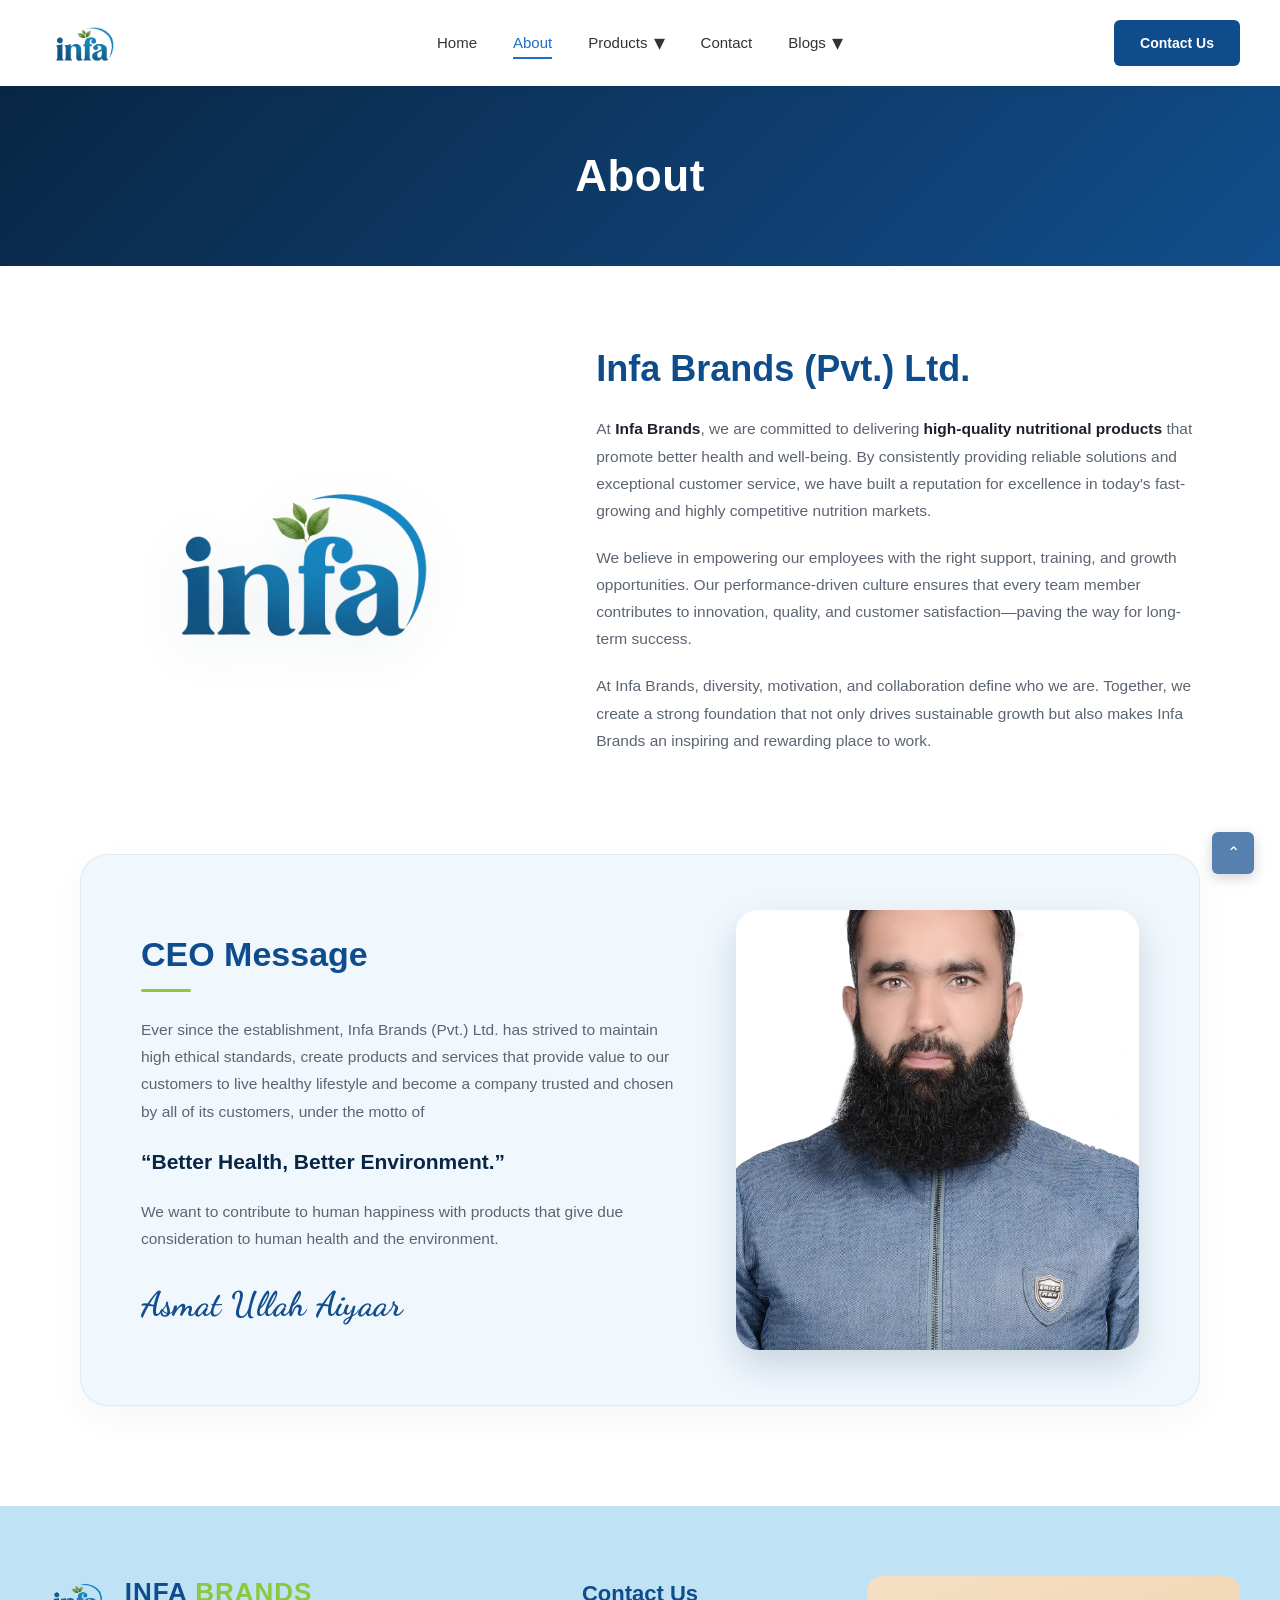
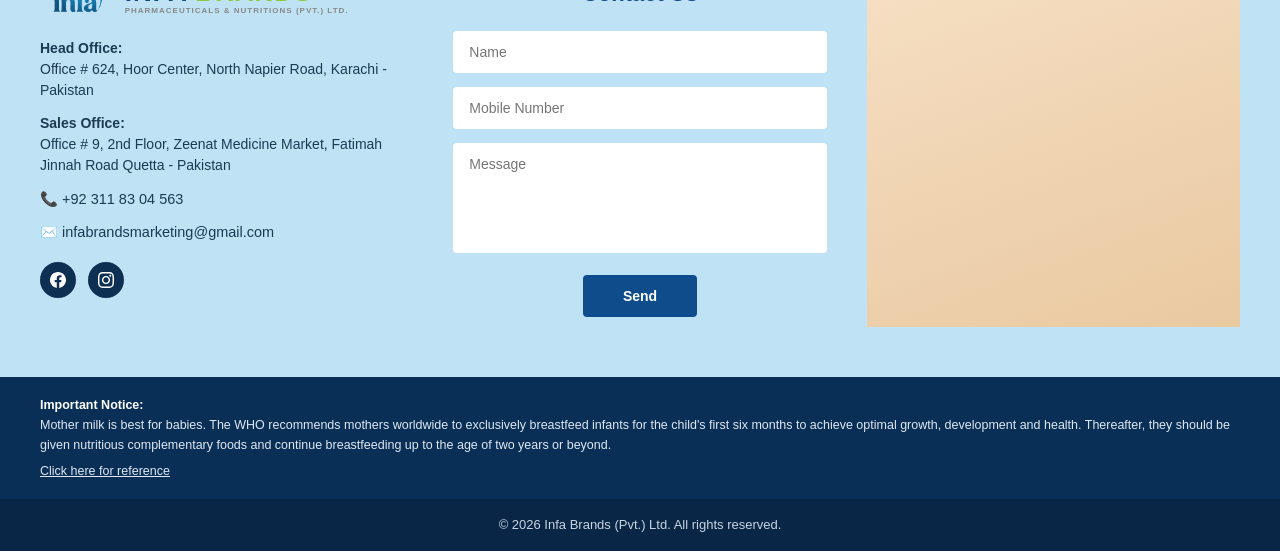
==== commit 94354658: "Client changes" ====
--- a/about.html
+++ b/about.html
@@ -33,6 +33,14 @@
                     </ul>
                 </li>
                 <li><a href="contact.html">Contact</a></li>
+                <li class="dropdown">
+                    <a href="dha-ara-study-balance-in-developmental-outcomes.html">Blogs <span class="caret">▾</span></a>
+                    <ul class="dropdown-menu blogs-menu">
+                        <li><a href="dha-ara-study-balance-in-developmental-outcomes.html">DHA &amp; ARA Study Balance in Developmental Outcomes</a></li>
+                        <li><a href="role-of-protein-in-infant-formula.html">Role of Protein in Infant Formula</a></li>
+                        <li><a href="protein-recommendations-and-low-protein-formula-benefits.html">Protein Recommendations and Low Protein Formula Benefits</a></li>
+                    </ul>
+                </li>
                 <li class="mobile-action-item">
                     <a href="contact.html" class="btn-primary" style="text-decoration:none;">Contact Us</a>
                 </li>
@@ -75,11 +83,11 @@
                 <p>Ever since the establishment, Infa Brands (Pvt.) Ltd. has strived to maintain high ethical standards, create products and services that provide value to our customers to live healthy lifestyle and become a company trusted and chosen by all of its customers, under the motto of</p>
                 <div class="ceo-quote">“Better Health, Better Environment.”</div>
                 <p>We want to contribute to human happiness with products that give due consideration to human health and the environment.</p>
-                <div class="ceo-signature">Naeem Ul Haq Khan</div>
+                <div class="ceo-signature">Asmat Ullah Aiyaar</div>
             </div>
             <div class="ceo-img-col">
                 <div class="ceo-img-wrapper">
-                    <img src="ceo-message-photo.jpg" alt="CEO Naeem Ul Haq Khan">
+                    <img src="4x6.jpg.webp" alt="CEO Asmat Ullah Aiyaar">
                 </div>
             </div>
         </div>
--- a/style.css
+++ b/style.css
@@ -170,6 +170,22 @@
     display: block !important;
 }
 
+.dropdown-menu.blogs-menu {
+    min-width: 320px;
+    max-width: 380px;
+}
+
+.dropdown-menu.blogs-menu li a {
+    white-space: normal;
+    line-height: 1.4;
+    padding: 11px 20px;
+    border-bottom: 1px solid #f1f5f9;
+}
+
+.dropdown-menu.blogs-menu li:last-child a {
+    border-bottom: none;
+}
+
 .dropdown:hover .dropdown-menu {
     opacity: 1;
     visibility: visible;
@@ -590,6 +606,17 @@
     text-align: center;
     padding: 30px 26px;
     font-family: Georgia, 'Times New Roman', serif;
+    background: #ffffff;
+    transition: all 0.3s cubic-bezier(0.16, 1, 0.3, 1);
+    text-decoration: none;
+    cursor: pointer;
+    box-shadow: 0 4px 15px rgba(9, 38, 68, 0.04);
+}
+
+.blog-card:hover {
+    transform: translateY(-6px);
+    border-color: var(--blue);
+    box-shadow: 0 14px 30px rgba(9, 38, 68, 0.12);
 }
 
 .blog-card p {
@@ -597,12 +624,117 @@
     font-weight: 600;
     color: #1a1a1a;
     line-height: 1.5;
+    transition: color 0.2s ease;
+}
+
+.blog-card:hover p {
+    color: var(--blue-dark);
+}
+
+/* BLOG ARTICLE PAGES */
+.blog-article-section {
+    padding: 60px 40px 100px;
+    background: #ffffff;
+}
+
+.blog-article-container {
+    max-width: 960px;
+    margin: 0 auto;
+}
+
+.blog-article-content h2 {
+    font-size: 26px;
+    font-weight: 800;
+    color: #0b5c9e;
+    margin-top: 50px;
+    margin-bottom: 20px;
+    letter-spacing: 0.5px;
+    text-transform: uppercase;
+}
+
+.blog-article-content h2:first-of-type {
+    margin-top: 0;
+}
+
+.blog-article-content h3 {
+    font-size: 17px;
+    font-weight: 600;
+    color: #2d3748;
+    margin-top: 24px;
+    margin-bottom: 14px;
+}
+
+.blog-article-content p {
+    font-size: 15.5px;
+    line-height: 1.85;
+    color: #4a5568;
+    margin-bottom: 24px;
+    text-align: justify;
+}
+
+.blog-drop-cap {
+    float: left;
+    font-size: 56px;
+    line-height: 0.8;
+    font-weight: 400;
+    color: #0b5c9e;
+    margin-right: 12px;
+    margin-top: 4px;
+    font-family: "Poppins", sans-serif;
+}
+
+.blog-article-content ul {
+    list-style-type: disc;
+    padding-left: 24px;
+    margin-bottom: 24px;
+}
+
+.blog-article-content ul li {
+    font-size: 15.5px;
+    line-height: 1.85;
+    color: #4a5568;
+    margin-bottom: 14px;
+    text-align: justify;
+}
+
+.blog-chart-wrapper {
+    margin: 40px auto;
+    text-align: center;
+    max-width: 680px;
+}
+
+.blog-chart-wrapper img {
+    width: 100%;
+    height: auto;
+    display: block;
+    margin: 0 auto;
+    border-radius: 4px;
+}
+
+.blog-chart-caption {
+    font-size: 14px;
+    color: #64748b;
+    margin-top: 14px;
+    text-align: left;
+}
+
+.blog-references-list {
+    margin-top: 16px;
+}
+
+.blog-references-list p,
+.blog-references-list li {
+    font-size: 14px;
+    line-height: 1.75;
+    color: #64748b;
+    margin-bottom: 14px;
+    text-align: left;
 }
 
 /* CONTACT (BOTTOM SECTION) */
 .contact {
     background: var(--light-blue);
-    padding: 70px 40px 0;
+    padding: 70px 40px 50px;
 }
 
 .contact-grid {
@@ -702,7 +834,7 @@
     font-weight: 600;
     cursor: pointer;
     display: block;
-    margin: 0 auto;
+    margin: 0 auto 10px;
     font-size: 14px;
     transition: background 0.2s ease;
 }
@@ -925,7 +1057,255 @@
     background: var(--navy);
 }
 
-/* RESPONSIVE */
+/* ABOUT PAGE STYLES */
+.about-header-banner {
+    background: linear-gradient(135deg, #092644, #124e8c);
+    padding: 55px 20px;
+    text-align: center;
+    color: #ffffff;
+}
+
+.about-header-banner h1 {
+    font-size: 44px;
+    font-weight: 800;
+    margin: 0;
+    letter-spacing: 0.5px;
+}
+
+.about-header-banner .banner-sub {
+    font-size: 14.5px;
+    letter-spacing: 1.5px;
+    font-weight: 600;
+    margin-top: 10px;
+    color: #e2e8f0;
+    text-transform: uppercase;
+}
+
+.about-story-section {
+    max-width: 1200px;
+    margin: 0 auto;
+    padding: 80px 40px;
+    display: grid;
+    grid-template-columns: 0.85fr 1.15fr;
+    gap: 70px;
+    align-items: center;
+}
+
+.about-logo-wrapper {
+    display: flex;
+    justify-content: center;
+    align-items: center;
+    padding: 20px;
+}
+
+.about-logo-wrapper img {
+    max-width: 100%;
+    width: 380px;
+    height: auto;
+    object-fit: contain;
+    filter: drop-shadow(0 10px 25px rgba(9, 38, 68, 0.08));
+}
+
+.about-story-content h2 {
+    font-size: 36px;
+    font-weight: 800;
+    color: var(--blue-dark);
+    margin-bottom: 24px;
+    line-height: 1.25;
+}
+
+.about-story-content p {
+    font-size: 15.5px;
+    color: var(--text-grey);
+    line-height: 1.75;
+    margin-bottom: 20px;
+}
+
+.about-story-content p strong {
+    color: #1a202c;
+    font-weight: 600;
+}
+
+.about-ceo-section {
+    max-width: 1200px;
+    margin: 0 auto 100px;
+    padding: 0 40px;
+}
+
+.about-ceo-card {
+    background: #f0f7fd;
+    border-radius: 28px;
+    padding: 55px 60px;
+    display: grid;
+    grid-template-columns: 1.15fr 0.85fr;
+    gap: 50px;
+    align-items: center;
+    box-shadow: 0 12px 35px rgba(9, 38, 68, 0.04);
+    border: 1px solid rgba(18, 78, 140, 0.08);
+}
+
+.ceo-text-col h2 {
+    font-size: 34px;
+    font-weight: 800;
+    color: var(--blue-dark);
+    margin-bottom: 8px;
+}
+
+.ceo-rule {
+    width: 50px;
+    height: 3px;
+    background: var(--green);
+    margin-bottom: 24px;
+    border-radius: 2px;
+}
+
+.ceo-text-col p {
+    font-size: 15.5px;
+    color: var(--text-grey);
+    line-height: 1.75;
+    margin-bottom: 18px;
+}
+
+.ceo-quote {
+    font-size: 21px;
+    font-weight: 700;
+    color: #092644;
+    margin: 22px 0;
+    line-height: 1.4;
+}
+
+.ceo-signature {
+    font-family: 'Brush Script MT', 'Dancing Script', 'Caveat', cursive, sans-serif;
+    font-size: 34px;
+    color: #124e8c;
+    font-weight: 700;
+    margin-top: 26px;
+    letter-spacing: 0.5px;
+}
+
+.ceo-img-col {
+    display: flex;
+    justify-content: center;
+}
+
+.ceo-img-wrapper {
+    width: 100%;
+    max-height: 440px;
+    border-radius: 22px;
+    overflow: hidden;
+    box-shadow: 0 16px 36px rgba(9, 38, 68, 0.16);
+}
+
+.ceo-img-wrapper img {
+    width: 100%;
+    height: 100%;
+    object-fit: cover;
+    display: block;
+}
+
+/* OMIL RANGE PAGE STYLES */
+.omil-range-intro {
+    max-width: 1100px;
+    margin: 50px auto 70px;
+    padding: 0 30px;
+    text-align: center;
+    font-size: 15px;
+    color: #4a5568;
+    line-height: 1.8;
+}
+
+.omil-range-intro strong {
+    color: var(--blue-dark);
+}
+
+.omil-range-section {
+    max-width: 1200px;
+    margin: 0 auto 100px;
+    padding: 0 40px;
+}
+
+.omil-product-row {
+    display: grid;
+    grid-template-columns: 1fr 1.35fr;
+    gap: 60px;
+    align-items: center;
+    margin-bottom: 90px;
+}
+
+.omil-product-row.reverse {
+    grid-template-columns: 1.35fr 1fr;
+}
+
+.omil-img-box {
+    background: #f4f7fb;
+    border-radius: 32px;
+    padding: 40px;
+    display: flex;
+    align-items: center;
+    justify-content: center;
+    height: 440px;
+    box-shadow: 0 10px 30px rgba(9, 38, 68, 0.04);
+    border: 1px solid rgba(18, 78, 140, 0.06);
+    transition: transform 0.3s ease, box-shadow 0.3s ease;
+}
+
+.omil-img-box:hover {
+    transform: translateY(-4px);
+    box-shadow: 0 18px 40px rgba(9, 38, 68, 0.08);
+}
+
+.omil-img-box img {
+    max-width: 100%;
+    max-height: 100%;
+    object-fit: contain;
+    filter: drop-shadow(0 12px 24px rgba(0, 0, 0, 0.12));
+    transition: transform 0.35s ease;
+}
+
+.omil-img-box:hover img {
+    transform: scale(1.04);
+}
+
+.omil-info-box h2 {
+    font-size: 36px;
+    font-weight: 800;
+    color: #124e8c;
+    margin-bottom: 12px;
+    letter-spacing: 0.5px;
+}
+
+.omil-info-box h3 {
+    font-size: 17.5px;
+    font-weight: 700;
+    color: #1a202c;
+    margin-bottom: 14px;
+    line-height: 1.45;
+}
+
+.omil-info-box p {
+    font-size: 15px;
+    color: #4a5568;
+    line-height: 1.7;
+    margin-bottom: 18px;
+}
+
+.omil-info-box ul {
+    list-style: disc;
+    padding-left: 22px;
+    color: #4a5568;
+    margin: 0;
+}
+
+.omil-info-box ul li {
+    font-size: 14.5px;
+    line-height: 1.65;
+    margin-bottom: 11px;
+}
+
+/* ============================================================
+   RESPONSIVE MEDIA QUERIES (CONSOLIDATED AT BOTTOM)
+   ============================================================ */
+
 @media (max-width: 900px) {
     header {
         padding: 14px 20px;
@@ -1149,7 +1529,7 @@
     }
 
     .contact {
-        padding: 50px 20px 0;
+        padding: 50px 20px 45px;
     }
 
     .contact-grid {
@@ -1177,30 +1557,155 @@
         padding: 45px 20px;
     }
 
+    /* ABOUT PAGE MOBILE STYLES */
     .about-story-section {
-        grid-template-columns: 1fr;
-        gap: 32px;
-        padding: 45px 20px;
+        display: flex;
+        flex-direction: column;
+        gap: 28px;
+        padding: 40px 20px;
         text-align: center;
     }
 
+    .about-logo-wrapper {
+        order: 1;
+        padding: 0;
+        display: flex;
+        justify-content: center;
+    }
+
+    .about-logo-wrapper img {
+        width: 220px;
+        max-width: 75%;
+        height: auto;
+        margin: 0 auto;
+    }
+
+    .about-story-content {
+        order: 2;
+        text-align: left;
+    }
+
     .about-story-content h2 {
-        font-size: 28px;
+        font-size: 26px;
+        text-align: center;
+        margin-bottom: 16px;
+    }
+
+    .about-story-content p {
+        font-size: 15px;
+        line-height: 1.7;
+        margin-bottom: 16px;
+    }
+
+    .about-ceo-section {
+        padding: 0 16px;
+        margin-bottom: 50px;
     }
 
     .about-ceo-card {
         grid-template-columns: 1fr;
-        padding: 30px 20px;
-        gap: 32px;
-    }
-
-    .about-ceo-section {
+        padding: 24px 18px;
+        gap: 24px;
+        border-radius: 20px;
+    }
+
+    .ceo-text-col {
+        padding: 0;
+    }
+
+    .ceo-text-col h2 {
+        font-size: 26px;
+    }
+
+    .ceo-rule {
+        margin-bottom: 16px;
+    }
+
+    .ceo-text-col p {
+        font-size: 14.5px;
+        line-height: 1.65;
+        margin-bottom: 14px;
+    }
+
+    .ceo-quote {
+        font-size: 18px;
+        margin: 16px 0;
+    }
+
+    .ceo-signature {
+        font-size: 28px;
+        margin-top: 18px;
+    }
+
+    .ceo-img-wrapper {
+        max-height: 320px;
+        border-radius: 16px;
+    }
+
+    /* PRODUCT RANGE PAGES MOBILE */
+    .omil-range-intro {
+        margin: 30px auto 40px;
+        padding: 0 20px;
+        font-size: 14.5px;
+    }
+
+    .omil-range-section {
         padding: 0 20px;
         margin-bottom: 60px;
     }
 
-    .ceo-text-col h2 {
+    .omil-product-row,
+    .omil-product-row.reverse {
+        grid-template-columns: 1fr;
+        gap: 30px;
+        margin-bottom: 50px;
+    }
+
+    .omil-product-row.reverse .omil-img-box {
+        order: -1;
+    }
+
+    .omil-img-box {
+        height: 280px;
+        padding: 20px;
+        border-radius: 20px;
+    }
+
+    .omil-info-box h2 {
         font-size: 28px;
+    }
+
+    /* BLOG ARTICLE PAGES MOBILE */
+    .blog-article-section {
+        padding: 40px 20px 60px;
+    }
+
+    .blog-article-content h2 {
+        font-size: 22px;
+        margin-top: 36px;
+        margin-bottom: 14px;
+    }
+
+    .blog-article-content p,
+    .blog-article-content ul li {
+        font-size: 14.5px;
+        line-height: 1.75;
+        margin-bottom: 18px;
+        text-align: left;
+    }
+
+    .blog-drop-cap {
+        font-size: 44px;
+        margin-right: 8px;
+        margin-top: 2px;
+    }
+
+    .blog-chart-wrapper {
+        margin: 28px auto;
+    }
+
+    .blog-chart-caption {
+        font-size: 13px;
     }
 
     .notice {
@@ -1233,273 +1738,19 @@
     .about-header-banner h1 {
         font-size: 28px;
     }
-}
-
-/* ABOUT PAGE STYLES */
-.about-header-banner {
-    background: linear-gradient(135deg, #092644, #124e8c);
-    padding: 55px 20px;
-    text-align: center;
-    color: #ffffff;
-}
-
-.about-header-banner h1 {
-    font-size: 44px;
-    font-weight: 800;
-    margin: 0;
-    letter-spacing: 0.5px;
-}
-
-.about-header-banner .banner-sub {
-    font-size: 14.5px;
-    letter-spacing: 1.5px;
-    font-weight: 600;
-    margin-top: 10px;
-    color: #e2e8f0;
-    text-transform: uppercase;
-}
-
-.about-story-section {
-    max-width: 1200px;
-    margin: 0 auto;
-    padding: 80px 40px;
-    display: grid;
-    grid-template-columns: 0.85fr 1.15fr;
-    gap: 70px;
-    align-items: center;
-}
-
-.about-logo-wrapper {
-    display: flex;
-    justify-content: center;
-    align-items: center;
-    padding: 20px;
-}
-
-.about-logo-wrapper img {
-    max-width: 100%;
-    width: 380px;
-    height: auto;
-    object-fit: contain;
-    filter: drop-shadow(0 10px 25px rgba(9, 38, 68, 0.08));
-}
-
-.about-story-content h2 {
-    font-size: 36px;
-    font-weight: 800;
-    color: var(--blue-dark);
-    margin-bottom: 24px;
-    line-height: 1.25;
-}
-
-.about-story-content p {
-    font-size: 15.5px;
-    color: var(--text-grey);
-    line-height: 1.75;
-    margin-bottom: 20px;
-}
-
-.about-story-content p strong {
-    color: #1a202c;
-    font-weight: 600;
-}
-
-.about-ceo-section {
-    max-width: 1200px;
-    margin: 0 auto 100px;
-    padding: 0 40px;
-}
-
-.about-ceo-card {
-    background: #f0f7fd;
-    border-radius: 28px;
-    padding: 55px 60px;
-    display: grid;
-    grid-template-columns: 1.15fr 0.85fr;
-    gap: 50px;
-    align-items: center;
-    box-shadow: 0 12px 35px rgba(9, 38, 68, 0.04);
-    border: 1px solid rgba(18, 78, 140, 0.08);
-}
-
-.ceo-text-col h2 {
-    font-size: 34px;
-    font-weight: 800;
-    color: var(--blue-dark);
-    margin-bottom: 8px;
-}
-
-.ceo-rule {
-    width: 50px;
-    height: 3px;
-    background: var(--green);
-    margin-bottom: 24px;
-    border-radius: 2px;
-}
-
-.ceo-text-col p {
-    font-size: 15.5px;
-    color: var(--text-grey);
-    line-height: 1.75;
-    margin-bottom: 18px;
-}
-
-.ceo-quote {
-    font-size: 21px;
-    font-weight: 700;
-    color: #092644;
-    margin: 22px 0;
-    line-height: 1.4;
-}
-
-.ceo-signature {
-    font-family: 'Brush Script MT', 'Dancing Script', 'Caveat', cursive, sans-serif;
-    font-size: 34px;
-    color: #124e8c;
-    font-weight: 700;
-    margin-top: 26px;
-    letter-spacing: 0.5px;
-}
-
-.ceo-img-col {
-    display: flex;
-    justify-content: center;
-}
-
-.ceo-img-wrapper {
-    width: 100%;
-    max-height: 440px;
-    border-radius: 22px;
-    overflow: hidden;
-    box-shadow: 0 16px 36px rgba(9, 38, 68, 0.16);
-}
-
-.ceo-img-wrapper img {
-    width: 100%;
-    height: 100%;
-    object-fit: cover;
-    display: block;
-}
-
-/* OMIL RANGE PAGE STYLES */
-.omil-range-intro {
-    max-width: 1100px;
-    margin: 50px auto 70px;
-    padding: 0 30px;
-    text-align: center;
-    font-size: 15px;
-    color: #4a5568;
-    line-height: 1.8;
-}
-
-.omil-range-intro strong {
-    color: var(--blue-dark);
-}
-
-.omil-range-section {
-    max-width: 1200px;
-    margin: 0 auto 100px;
-    padding: 0 40px;
-}
-
-.omil-product-row {
-    display: grid;
-    grid-template-columns: 1fr 1.35fr;
-    gap: 60px;
-    align-items: center;
-    margin-bottom: 90px;
-}
-
-.omil-product-row.reverse {
-    grid-template-columns: 1.35fr 1fr;
-}
-
-.omil-img-box {
-    background: #f4f7fb;
-    border-radius: 32px;
-    padding: 40px;
-    display: flex;
-    align-items: center;
-    justify-content: center;
-    height: 440px;
-    box-shadow: 0 10px 30px rgba(9, 38, 68, 0.04);
-    border: 1px solid rgba(18, 78, 140, 0.06);
-    transition: transform 0.3s ease, box-shadow 0.3s ease;
-}
-
-.omil-img-box:hover {
-    transform: translateY(-4px);
-    box-shadow: 0 18px 40px rgba(9, 38, 68, 0.08);
-}
-
-.omil-img-box img {
-    max-width: 100%;
-    max-height: 100%;
-    object-fit: contain;
-    filter: drop-shadow(0 12px 24px rgba(0, 0, 0, 0.12));
-    transition: transform 0.35s ease;
-}
-
-.omil-img-box:hover img {
-    transform: scale(1.04);
-}
-
-.omil-info-box h2 {
-    font-size: 36px;
-    font-weight: 800;
-    color: #124e8c;
-    margin-bottom: 12px;
-    letter-spacing: 0.5px;
-}
-
-.omil-info-box h3 {
-    font-size: 17.5px;
-    font-weight: 700;
-    color: #1a202c;
-    margin-bottom: 14px;
-    line-height: 1.45;
-}
-
-.omil-info-box p {
-    font-size: 15px;
-    color: #4a5568;
-    line-height: 1.7;
-    margin-bottom: 18px;
-}
-
-.omil-info-box ul {
-    list-style: disc;
-    padding-left: 22px;
-    color: #4a5568;
-    margin: 0;
-}
-
-.omil-info-box ul li {
-    font-size: 14.5px;
-    line-height: 1.65;
-    margin-bottom: 11px;
-}
-
-@media (max-width: 900px) {
-    .omil-product-row,
-    .omil-product-row.reverse {
-        grid-template-columns: 1fr;
-        gap: 36px;
-        margin-bottom: 60px;
-    }
-
-    .omil-product-row.reverse .omil-img-box {
-        order: -1;
-    }
-
-    .omil-img-box {
-        height: 320px;
-        padding: 24px;
-    }
-
-    .omil-range-section {
-        padding: 0 20px;
-        margin-bottom: 60px;
-    }
-}
-
+
+    .about-logo-wrapper img {
+        width: 180px;
+    }
+
+    .about-ceo-card {
+        padding: 20px 14px;
+        border-radius: 16px;
+    }
+
+    .about-story-content h2,
+    .ceo-text-col h2 {
+        font-size: 23px;
+    }
+}
+
